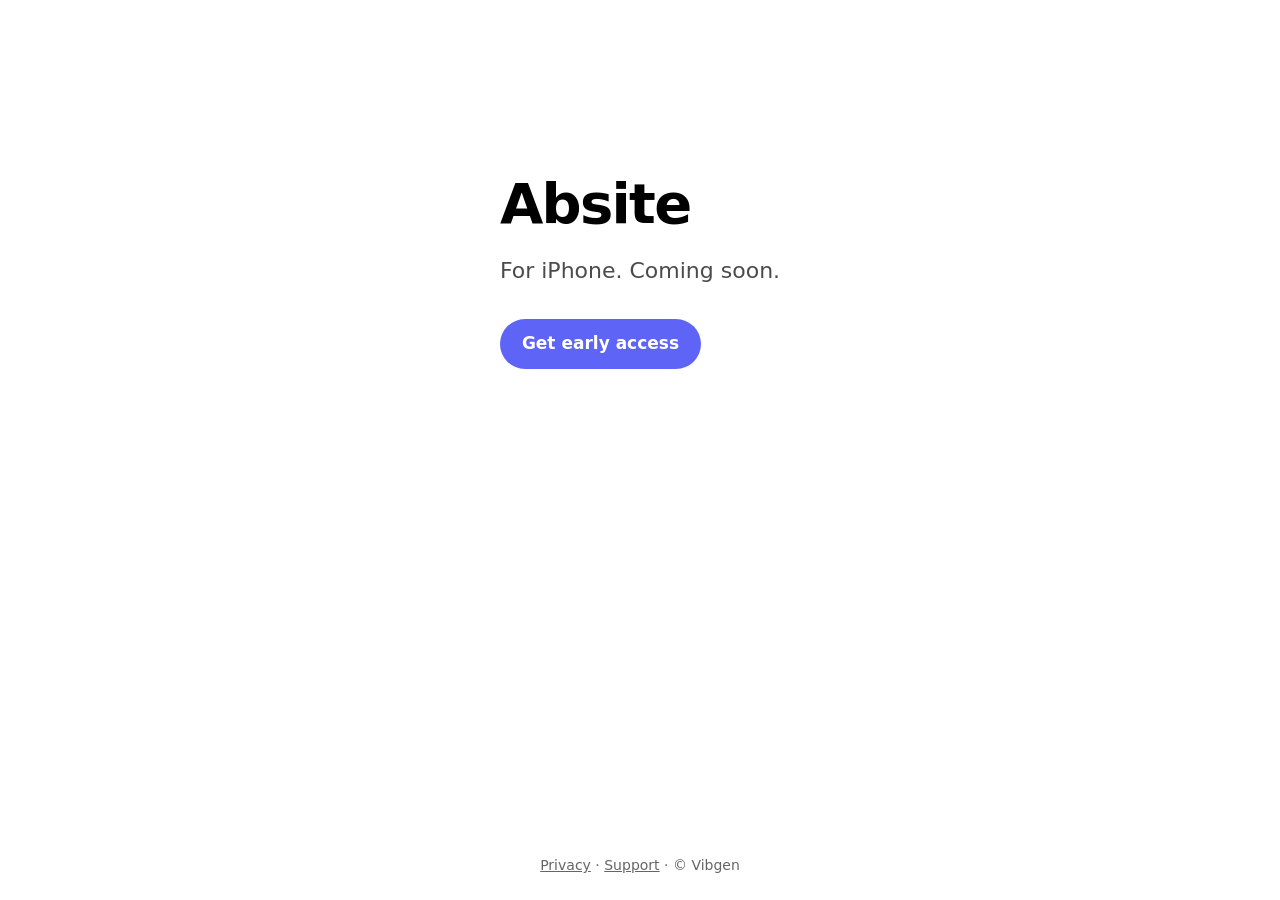
==== web/index.html @ c1971d40 "Initial Absite scaffold: SwiftUI iPhone app, XcodeGen, CI, absite.vibgen.com site Co-Authored-By: Cl" ====
<!DOCTYPE html>
<html lang="en">
<head>
  <meta charset="utf-8">
  <meta name="viewport" content="width=device-width, initial-scale=1">
  <title>Absite</title>
  <meta name="description" content="Absite for iPhone. Coming soon.">
  <!-- Uncomment once the app is on the App Store:
  <meta name="apple-itunes-app" content="app-id=YOUR_APP_ID"> -->
  <link rel="stylesheet" href="style.css">
</head>
<body>
  <main>
    <h1>Absite</h1>
    <p class="tag">For iPhone. Coming soon.</p>
    <p><a class="btn" href="mailto:hello@vibgen.com?subject=Absite%20early%20access">Get early access</a></p>
  </main>
  <footer><a href="privacy.html">Privacy</a> · <a href="support.html">Support</a> · © Vibgen</footer>
</body>
</html>
---- web/style.css ----
:root { color-scheme: light dark; --accent: #5e64f6; }
* { box-sizing: border-box; }
body { margin: 0; min-height: 100vh; display: flex; flex-direction: column;
  font: 17px/1.5 -apple-system, BlinkMacSystemFont, "SF Pro Text", system-ui, sans-serif; }
main { flex: 1; max-width: 640px; margin: 0 auto; padding: 18vh 24px 48px; }
h1 { font-size: 56px; letter-spacing: -0.03em; margin: 0; }
.tag { font-size: 22px; opacity: .7; margin: 8px 0 32px; }
.btn { display: inline-block; background: var(--accent); color: #fff; padding: 12px 22px;
  border-radius: 999px; text-decoration: none; font-weight: 600; }
footer { text-align: center; padding: 24px; font-size: 14px; opacity: .6; }
footer a { color: inherit; }
article { max-width: 640px; margin: 0 auto; padding: 48px 24px; }
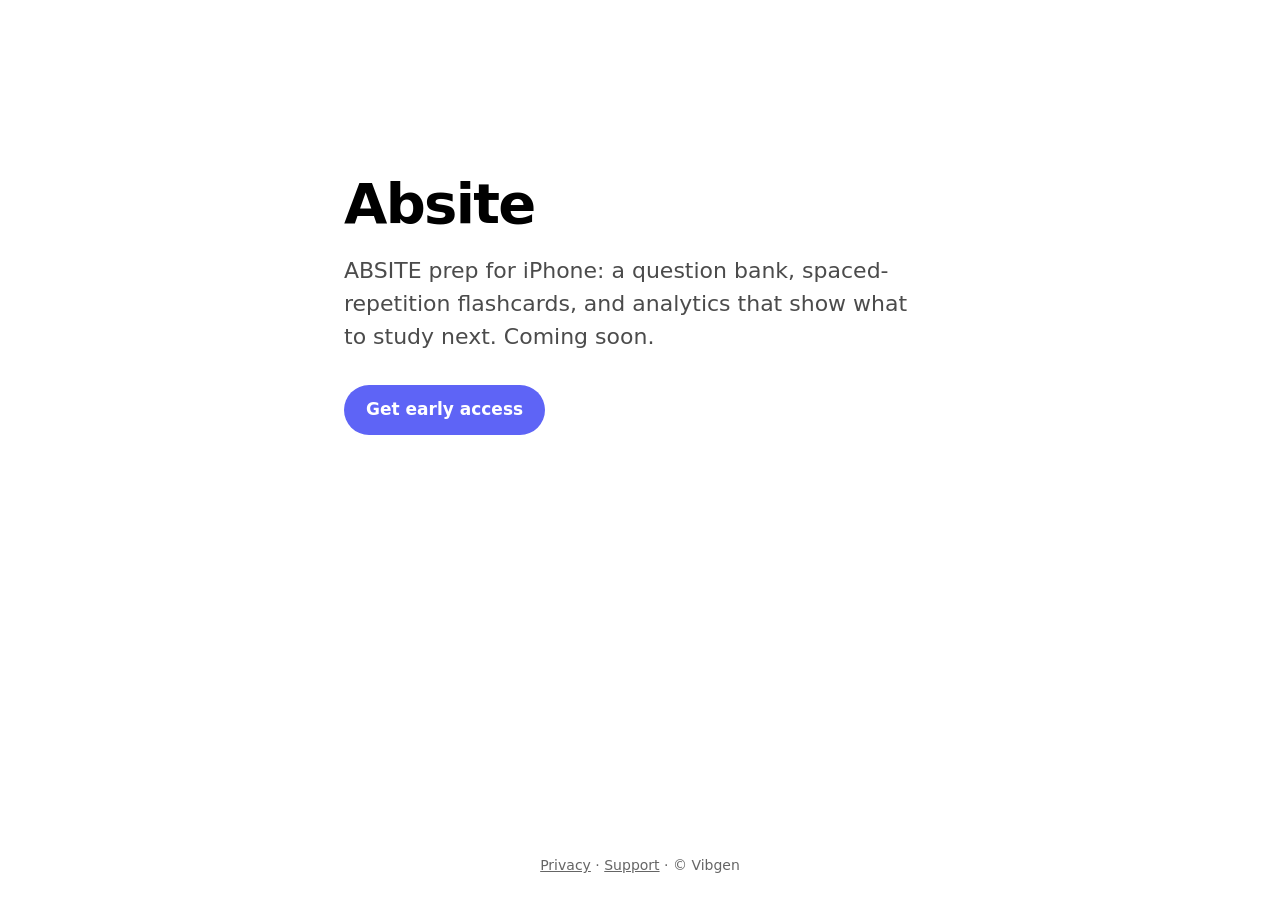
==== commit 414206f2: "Add login, Qbank, spaced-repetition flashcards and analytics with starter content Co-Authored-By: Cl" ====
--- a/web/index.html
+++ b/web/index.html
@@ -4,7 +4,7 @@
   <meta charset="utf-8">
   <meta name="viewport" content="width=device-width, initial-scale=1">
   <title>Absite</title>
-  <meta name="description" content="Absite for iPhone. Coming soon.">
+  <meta name="description" content="Absite: ABSITE question bank, flashcards and analytics for iPhone.">
   <!-- Uncomment once the app is on the App Store:
   <meta name="apple-itunes-app" content="app-id=YOUR_APP_ID"> -->
   <link rel="stylesheet" href="style.css">
@@ -12,7 +12,7 @@
 <body>
   <main>
     <h1>Absite</h1>
-    <p class="tag">For iPhone. Coming soon.</p>
+    <p class="tag">ABSITE prep for iPhone: a question bank, spaced-repetition flashcards, and analytics that show what to study next. Coming soon.</p>
     <p><a class="btn" href="mailto:hello@vibgen.com?subject=Absite%20early%20access">Get early access</a></p>
   </main>
   <footer><a href="privacy.html">Privacy</a> · <a href="support.html">Support</a> · © Vibgen</footer>
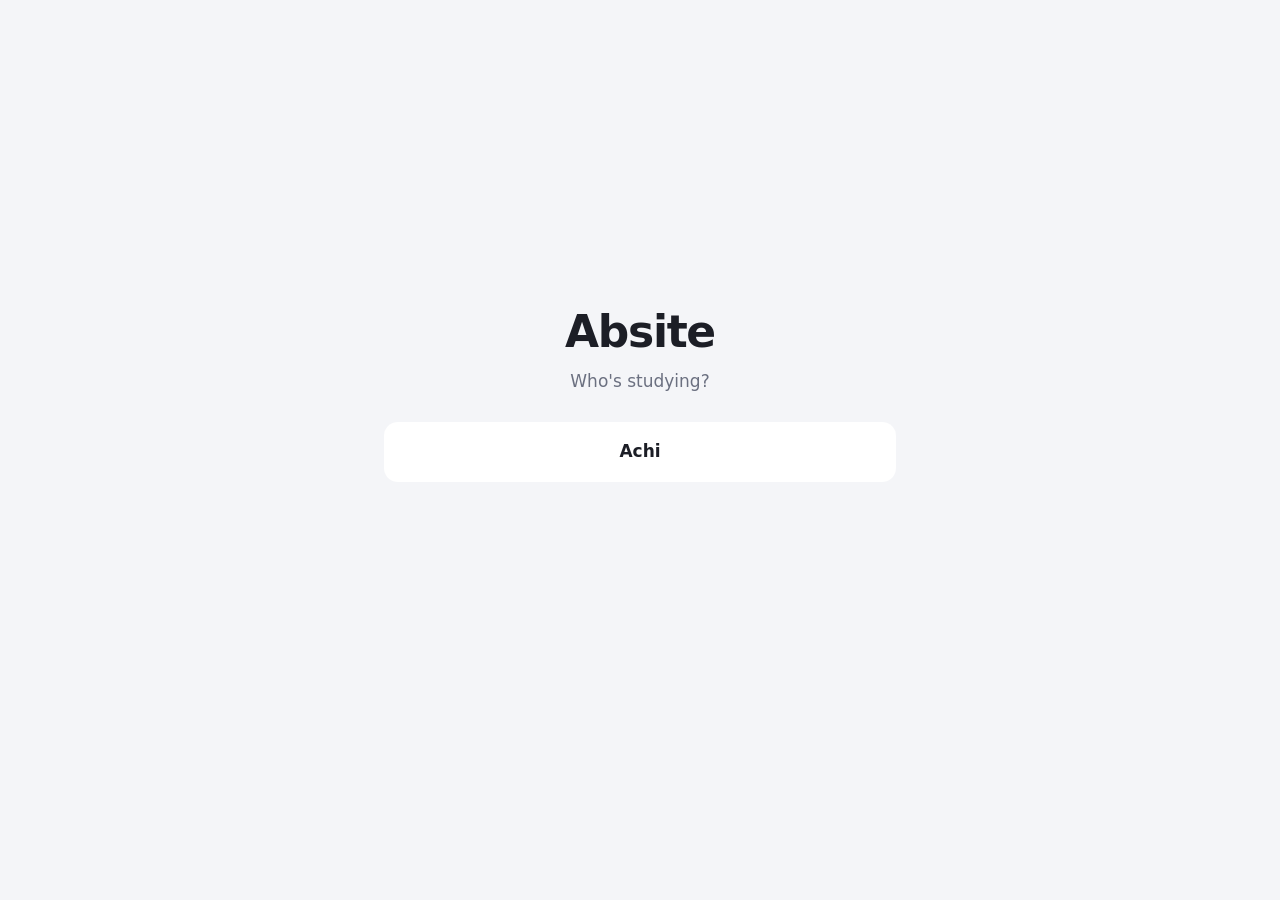
==== commit 449f64f8: "Add web app at absite.vibgen.com: login, Qbank, flashcards, analytics Co-Authored-By: Claude Fable 5" ====
--- a/web/index.html
+++ b/web/index.html
@@ -2,19 +2,23 @@
 <html lang="en">
 <head>
   <meta charset="utf-8">
-  <meta name="viewport" content="width=device-width, initial-scale=1">
+  <meta name="viewport" content="width=device-width, initial-scale=1, viewport-fit=cover">
   <title>Absite</title>
-  <meta name="description" content="Absite: ABSITE question bank, flashcards and analytics for iPhone.">
-  <!-- Uncomment once the app is on the App Store:
-  <meta name="apple-itunes-app" content="app-id=YOUR_APP_ID"> -->
-  <link rel="stylesheet" href="style.css">
+  <meta name="description" content="Absite: ABSITE question bank, spaced-repetition flashcards and analytics.">
+  <meta name="apple-mobile-web-app-capable" content="yes">
+  <meta name="mobile-web-app-capable" content="yes">
+  <meta name="apple-mobile-web-app-title" content="Absite">
+  <meta name="apple-mobile-web-app-status-bar-style" content="default">
+  <meta name="theme-color" content="#f4f5f8" media="(prefers-color-scheme: light)">
+  <meta name="theme-color" content="#111318" media="(prefers-color-scheme: dark)">
+  <meta name="robots" content="noindex">
+  <link rel="icon" href="data:image/svg+xml,%3Csvg xmlns='http://www.w3.org/2000/svg' viewBox='0 0 64 64'%3E%3Crect width='64' height='64' rx='14' fill='%235e64f6'/%3E%3Ctext x='32' y='45' font-family='system-ui,sans-serif' font-size='38' font-weight='700' text-anchor='middle' fill='white'%3EA%3C/text%3E%3C/svg%3E">
+  <link rel="stylesheet" href="app.css?v=1">
 </head>
 <body>
-  <main>
-    <h1>Absite</h1>
-    <p class="tag">ABSITE prep for iPhone: a question bank, spaced-repetition flashcards, and analytics that show what to study next. Coming soon.</p>
-    <p><a class="btn" href="mailto:hello@vibgen.com?subject=Absite%20early%20access">Get early access</a></p>
-  </main>
-  <footer><a href="privacy.html">Privacy</a> · <a href="support.html">Support</a> · © Vibgen</footer>
+  <div id="app"></div>
+  <noscript>Absite needs JavaScript turned on.</noscript>
+  <script src="core.js?v=1"></script>
+  <script src="app.js?v=1"></script>
 </body>
 </html>
--- a/web/app.css
+++ b/web/app.css
@@ -0,0 +1,135 @@
+:root {
+  color-scheme: light dark;
+  --bg: #f4f5f8; --surface: #ffffff; --text: #1c1e26; --muted: #6b7080; --track: #e4e6ec;
+  --accent: #5e64f6; --accent-soft: rgba(94, 100, 246, .12);
+  --good: #2e9e7d; --warn: #c98a1e; --bad: #d6615c;
+}
+@media (prefers-color-scheme: dark) {
+  :root {
+    --bg: #111318; --surface: #1c1f27; --text: #eceef3; --muted: #9197a6; --track: #2a2e39;
+    --accent: #8f94ff; --accent-soft: rgba(143, 148, 255, .16);
+    --good: #4cc3a0; --warn: #e3ae4f; --bad: #ee837d;
+  }
+}
+* { box-sizing: border-box; -webkit-tap-highlight-color: transparent; }
+html, body { height: 100%; margin: 0; }
+body {
+  background: var(--bg); color: var(--text);
+  font: 17px/1.5 -apple-system, BlinkMacSystemFont, "SF Pro Text", "Segoe UI", system-ui, sans-serif;
+  -webkit-text-size-adjust: 100%;
+}
+button { font: inherit; color: inherit; border: 0; background: none; cursor: pointer; padding: 0; }
+p { margin: 0; }
+hr { border: 0; border-top: 1px solid var(--track); margin: 14px 0; }
+
+#app { height: 100%; height: 100dvh; max-width: 560px; margin: 0 auto; display: flex; flex-direction: column; }
+header {
+  display: grid; grid-template-columns: 1fr auto 1fr; align-items: center;
+  padding: calc(env(safe-area-inset-top) + 12px) 20px 10px;
+}
+header h1 { font-size: 17px; font-weight: 600; margin: 0; }
+header .side { justify-self: end; color: var(--muted); font-size: 15px; font-variant-numeric: tabular-nums; }
+main { flex: 1; overflow-y: auto; padding: 8px 20px 24px; -webkit-overflow-scrolling: touch; }
+
+nav {
+  display: flex; background: var(--surface); border-top: 1px solid var(--track);
+  padding-bottom: env(safe-area-inset-bottom);
+}
+nav button { flex: 1; padding: 14px 0; font-size: 13px; font-weight: 500; color: var(--muted); }
+nav button.on { color: var(--accent); font-weight: 600; }
+
+.actions { display: flex; gap: 12px; padding: 12px 20px; }
+.btn {
+  flex: 1; display: block; width: 100%; padding: 15px; border-radius: 14px;
+  font-weight: 600; color: #fff; background: var(--accent);
+}
+.btn.good { background: var(--good); color: #fff; }
+.btn.bad { background: var(--bad); color: #fff; }
+.btn.inline { width: auto; display: inline-block; padding: 13px 22px; }
+.btn:disabled { opacity: .35; cursor: default; }
+.link { display: block; width: 100%; text-align: left; color: var(--accent); text-decoration: none; padding: 2px 0; }
+.link.bad { color: var(--bad); }
+
+.good { color: var(--good); } .warn { color: var(--warn); } .bad { color: var(--bad); }
+.accent { color: var(--accent); } .muted { color: var(--muted); }
+.small { font-size: 14px; } .strong { font-weight: 600; }
+.bg-good { background: var(--good); } .bg-warn { background: var(--warn); } .bg-bad { background: var(--bad); }
+
+.chip {
+  display: inline-block; padding: 5px 10px; border-radius: 999px;
+  background: var(--accent-soft); color: var(--accent);
+  font-size: 11px; font-weight: 600; letter-spacing: .06em; text-transform: uppercase;
+}
+.label { font-size: 12px; font-weight: 600; letter-spacing: .06em; text-transform: uppercase; color: var(--muted); }
+.label.section { margin: 28px 0 10px; }
+.panel { background: var(--surface); border-radius: 16px; padding: 16px; }
+.panel > p + p { margin-top: 10px; }
+.panel h3 { margin: 0 0 8px; font-size: 17px; }
+.panel .label { margin-bottom: 6px; }
+.row { display: flex; justify-content: space-between; align-items: center; gap: 12px; }
+.note { margin-top: 12px; font-size: 14px; color: var(--accent); }
+.empty { text-align: center; color: var(--muted); padding: 22vh 12px 0; }
+.empty h2 { color: var(--text); margin: 0 0 8px; font-size: 22px; }
+.empty .btn { margin-top: 22px; }
+
+/* Qbank */
+.stem { margin: 16px 0 18px; line-height: 1.6; }
+.choices { display: grid; gap: 10px; margin-bottom: 18px; }
+.choice {
+  display: flex; gap: 12px; text-align: left; width: 100%; padding: 14px;
+  background: var(--surface); border: 1.5px solid transparent; border-radius: 14px; line-height: 1.45;
+}
+.choice .letter { font-weight: 600; color: var(--accent); width: 18px; flex: none; }
+.choice.correct { border-color: var(--good); background: color-mix(in srgb, var(--good) 12%, var(--surface)); }
+.choice.correct .letter { color: var(--good); }
+.choice.wrong { border-color: var(--bad); background: color-mix(in srgb, var(--bad) 12%, var(--surface)); }
+.choice.wrong .letter { color: var(--bad); }
+.choice.dim, .choice.dim .letter { color: var(--muted); }
+.panel p { line-height: 1.55; }
+
+/* Flashcards */
+.card { background: var(--surface); border-radius: 20px; padding: 22px; min-height: 280px; cursor: pointer; }
+.card .tag { font-size: 13px; }
+.cloze-text { font-size: 21px; line-height: 1.6; margin-top: 18px; }
+.cloze { color: var(--accent); font-weight: 600; white-space: nowrap; }
+.cloze.shown { color: var(--good); white-space: normal; }
+.extra { color: var(--muted); line-height: 1.55; }
+.hint { margin-top: 20px; font-size: 14px; color: var(--muted); opacity: .7; }
+
+/* Analytics */
+.ring { position: relative; width: 200px; height: 200px; margin: 8px auto 16px; }
+.ring svg { width: 100%; height: 100%; }
+.ring circle { fill: none; stroke-width: 14; }
+.ring-track { stroke: var(--track); }
+.ring-value { stroke-linecap: round; }
+.ring-value.good { stroke: var(--good); } .ring-value.warn { stroke: var(--warn); } .ring-value.bad { stroke: var(--bad); }
+.ring-goal { stroke: var(--text); stroke-width: 3; stroke-linecap: round; opacity: .55; }
+.ring-label { position: absolute; inset: 0; display: flex; flex-direction: column; align-items: center; justify-content: center; }
+.score { font-size: 52px; font-weight: 700; letter-spacing: -.02em; line-height: 1.1; font-variant-numeric: tabular-nums; }
+.goal { font-size: 14px; color: var(--muted); }
+.next { text-align: center; color: var(--muted); margin: 0 8px 20px; }
+.metrics { display: flex; text-align: center; }
+.metrics div { flex: 1; }
+.metrics b { display: block; font-size: 20px; font-weight: 600; font-variant-numeric: tabular-nums; }
+.metrics span { font-size: 13px; color: var(--muted); }
+.topic + .topic, .missed + .missed { margin-top: 14px; }
+.topic .row { font-size: 15px; margin-bottom: 6px; }
+.topic b { font-variant-numeric: tabular-nums; }
+.bar { height: 6px; border-radius: 3px; background: var(--track); overflow: hidden; }
+.bar i { display: block; height: 100%; border-radius: 3px; }
+.topic + p { margin-top: 14px; }
+.missed p { margin-top: 3px; font-size: 16px; }
+main > p.small { margin: 10px 4px 0; }
+
+/* Login */
+.login { margin: auto 0; padding: 0 24px 12vh; text-align: center; }
+.login h1 { font-size: 44px; letter-spacing: -.03em; margin: 0 0 4px; }
+.users { display: grid; gap: 10px; margin: 28px 0 12px; }
+.user { padding: 16px; border-radius: 14px; background: var(--surface); font-weight: 600; border: 1.5px solid transparent; }
+.user.on { border-color: var(--accent); color: var(--accent); }
+.login form { display: grid; gap: 12px; }
+.login input {
+  font: inherit; color: inherit; padding: 16px; border-radius: 14px; border: 0;
+  background: var(--surface); text-align: center; outline: none;
+}
+.login input:focus { box-shadow: 0 0 0 2px var(--accent); }
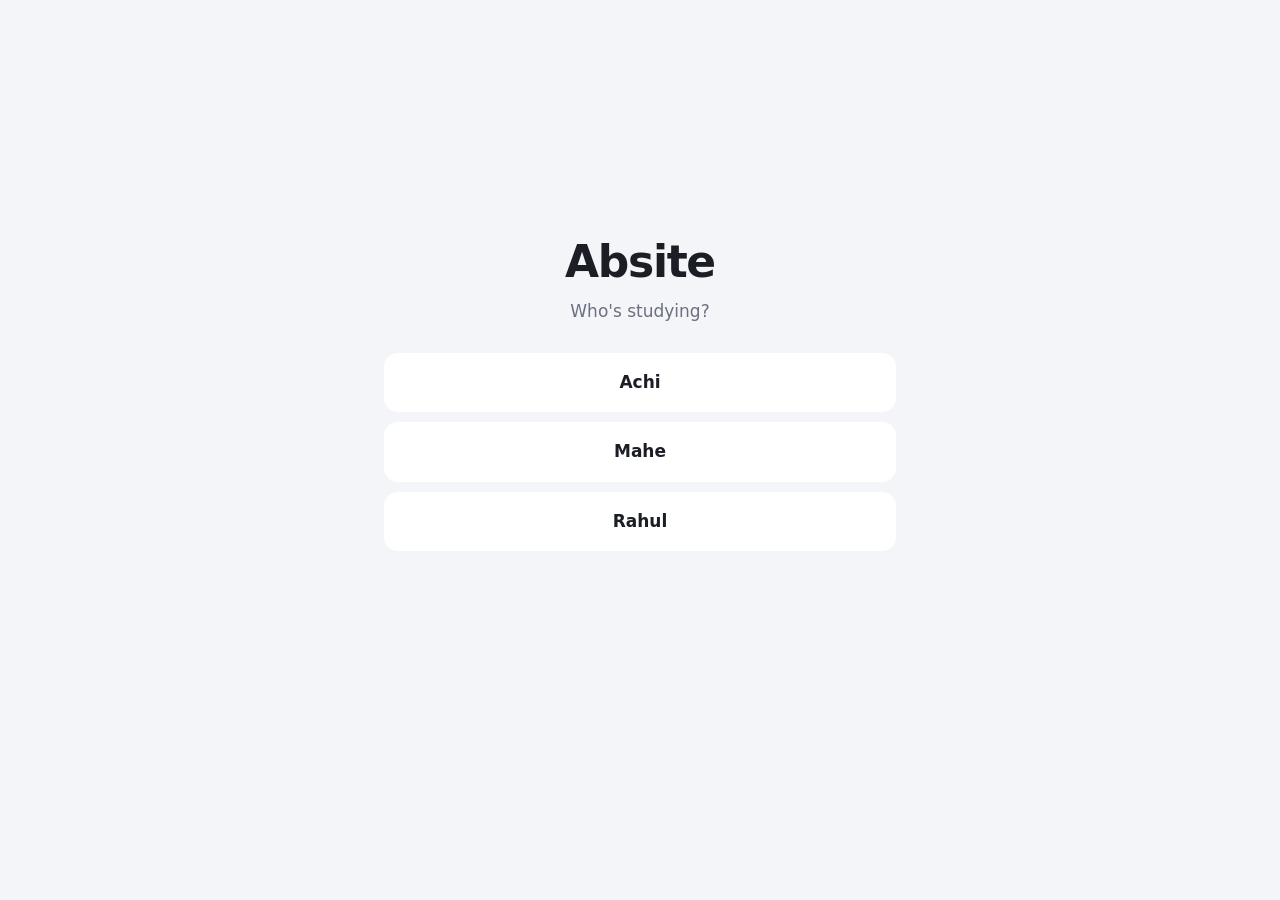
==== commit e941c3eb: "Add users Mahe and Rahul Co-Authored-By: Claude Fable 5.2 <noreply@anthropic.com> Claude-Session: ht" ====
--- a/web/index.html
+++ b/web/index.html
@@ -13,12 +13,12 @@
   <meta name="theme-color" content="#111318" media="(prefers-color-scheme: dark)">
   <meta name="robots" content="noindex">
   <link rel="icon" href="data:image/svg+xml,%3Csvg xmlns='http://www.w3.org/2000/svg' viewBox='0 0 64 64'%3E%3Crect width='64' height='64' rx='14' fill='%235e64f6'/%3E%3Ctext x='32' y='45' font-family='system-ui,sans-serif' font-size='38' font-weight='700' text-anchor='middle' fill='white'%3EA%3C/text%3E%3C/svg%3E">
-  <link rel="stylesheet" href="app.css?v=1">
+  <link rel="stylesheet" href="app.css?v=2">
 </head>
 <body>
   <div id="app"></div>
   <noscript>Absite needs JavaScript turned on.</noscript>
-  <script src="core.js?v=1"></script>
-  <script src="app.js?v=1"></script>
+  <script src="core.js?v=2"></script>
+  <script src="app.js?v=2"></script>
 </body>
 </html>
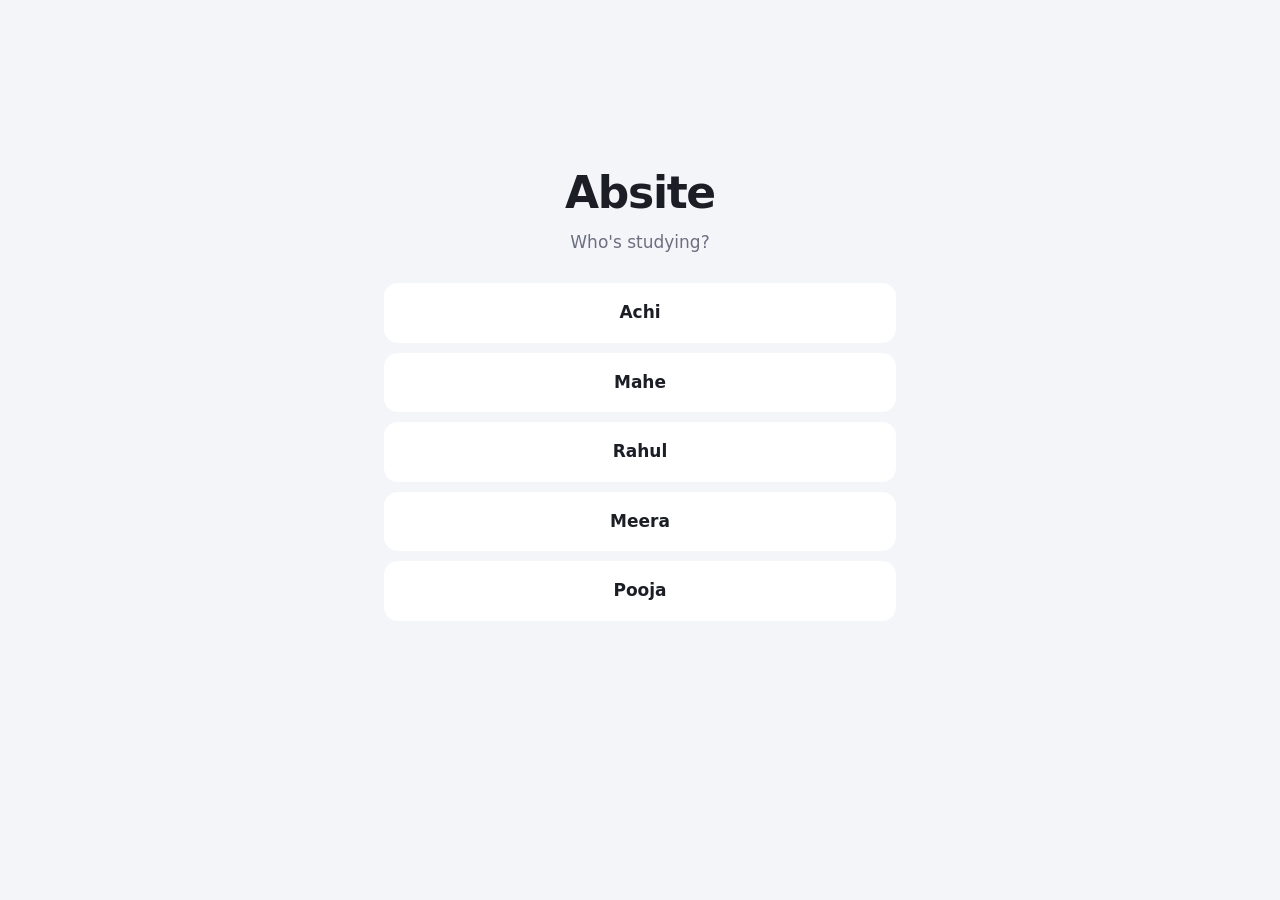
==== commit 3c8d1a19: "Add users Meera and Pooja Co-Authored-By: Claude Fable 5.2 <noreply@anthropic.com> Claude-Session: h" ====
--- a/web/index.html
+++ b/web/index.html
@@ -13,12 +13,12 @@
   <meta name="theme-color" content="#111318" media="(prefers-color-scheme: dark)">
   <meta name="robots" content="noindex">
   <link rel="icon" href="data:image/svg+xml,%3Csvg xmlns='http://www.w3.org/2000/svg' viewBox='0 0 64 64'%3E%3Crect width='64' height='64' rx='14' fill='%235e64f6'/%3E%3Ctext x='32' y='45' font-family='system-ui,sans-serif' font-size='38' font-weight='700' text-anchor='middle' fill='white'%3EA%3C/text%3E%3C/svg%3E">
-  <link rel="stylesheet" href="app.css?v=2">
+  <link rel="stylesheet" href="app.css?v=4">
 </head>
 <body>
   <div id="app"></div>
   <noscript>Absite needs JavaScript turned on.</noscript>
-  <script src="core.js?v=2"></script>
-  <script src="app.js?v=2"></script>
+  <script src="core.js?v=4"></script>
+  <script src="app.js?v=4"></script>
 </body>
 </html>
--- a/web/app.css
+++ b/web/app.css
@@ -88,13 +88,30 @@
 .panel p { line-height: 1.55; }
 
 /* Flashcards */
-.card { background: var(--surface); border-radius: 20px; padding: 22px; min-height: 280px; cursor: pointer; }
+.progress { height: 3px; border-radius: 2px; background: var(--track); margin: 0 2px 14px; overflow: hidden; }
+.progress i { display: block; height: 100%; background: var(--accent); transition: width .2s; }
+.card {
+  background: var(--surface); border-radius: 20px; padding: 22px; min-height: 300px; cursor: pointer;
+  touch-action: pan-y; user-select: none; -webkit-user-select: none;
+}
+.card.revealed { cursor: default; }
 .card .tag { font-size: 13px; }
-.cloze-text { font-size: 21px; line-height: 1.6; margin-top: 18px; }
-.cloze { color: var(--accent); font-weight: 600; white-space: nowrap; }
-.cloze.shown { color: var(--good); white-space: normal; }
-.extra { color: var(--muted); line-height: 1.55; }
-.hint { margin-top: 20px; font-size: 14px; color: var(--muted); opacity: .7; }
+.cloze-text { font-size: 22px; line-height: 1.55; margin-top: 20px; font-weight: 500; letter-spacing: -.005em; }
+.cloze { color: var(--accent); font-weight: 700; }
+.cloze.blank {
+  display: inline-block; min-width: 3.4em; height: 1.15em; vertical-align: -0.18em;
+  background: var(--accent-soft); border-bottom: 2px solid var(--accent); border-radius: 6px 6px 2px 2px;
+}
+.cloze.shown { color: var(--good); background: color-mix(in srgb, var(--good) 13%, transparent); border-radius: 6px; padding: 1px 5px; margin: 0 -1px; }
+.points { list-style: none; margin: 20px 0 0; padding: 16px 0 0; border-top: 1px solid var(--track); }
+.points li { position: relative; padding-left: 16px; line-height: 1.45; font-size: 16px; color: var(--text); opacity: .82; }
+.points li + li { margin-top: 9px; }
+.points li::before { content: ""; position: absolute; left: 2px; top: .62em; width: 5px; height: 5px; border-radius: 50%; background: var(--accent); }
+.hint { margin-top: 22px; font-size: 14px; color: var(--muted); opacity: .7; }
+.btn.two { padding: 10px; line-height: 1.25; }
+.btn.two span, .btn.two small { display: block; }
+.btn.two small { font-size: 12px; font-weight: 500; opacity: .85; }
+.session { color: var(--text); margin-bottom: 6px; }
 
 /* Analytics */
 .ring { position: relative; width: 200px; height: 200px; margin: 8px auto 16px; }
